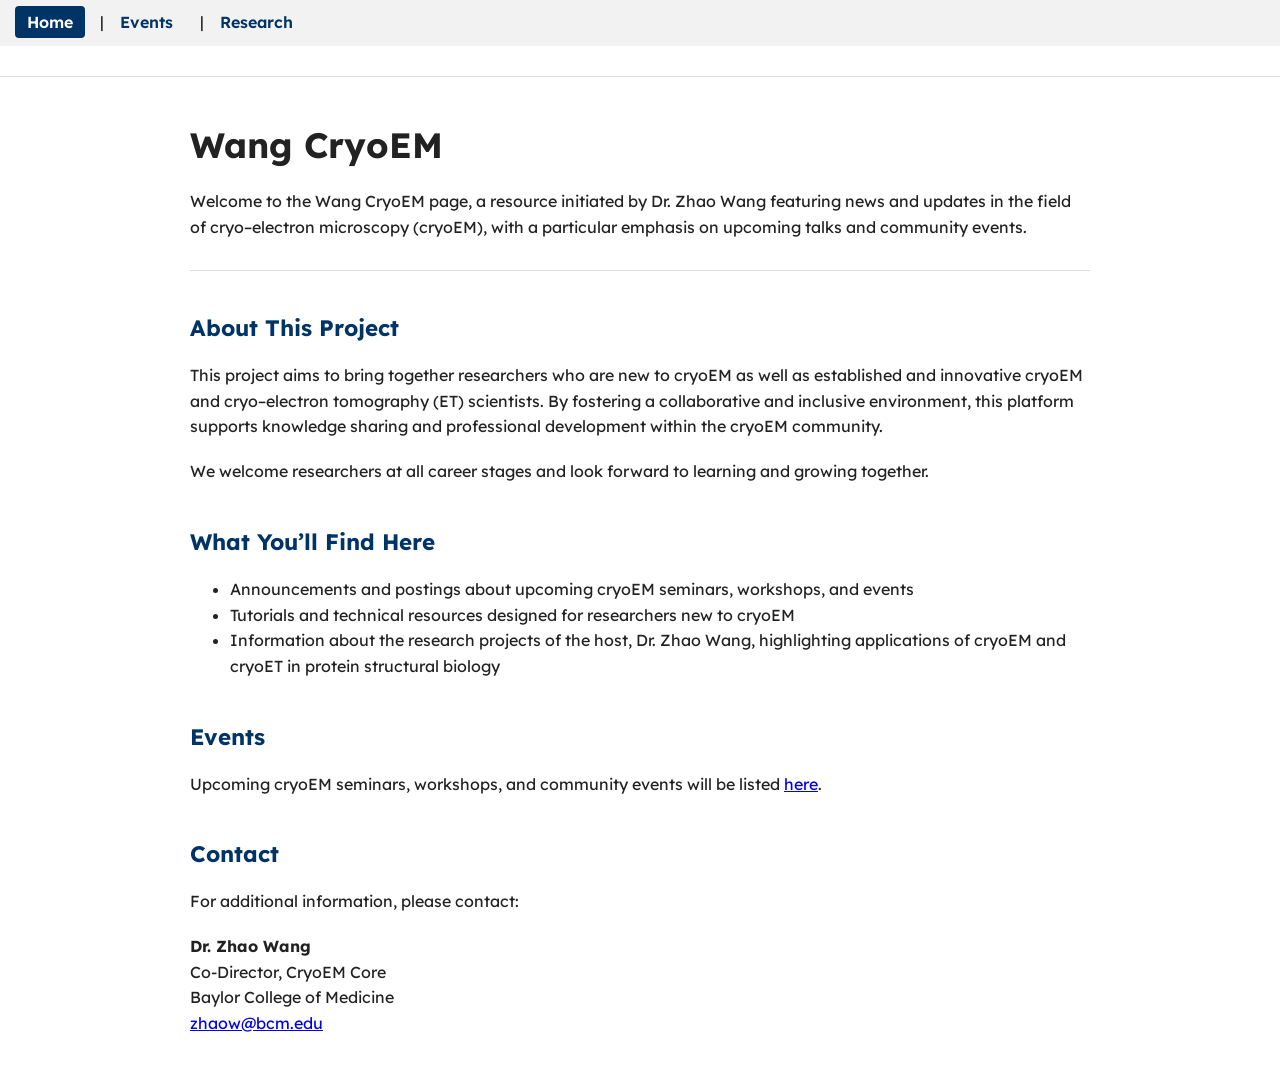
==== index.html @ 394b73b4 "Update index.html Fix comment format" ====
<!DOCTYPE html>
<html lang="en">
<head>
  <meta charset="UTF-8">
  <title>Wang CryoEM</title>

  <!-- Loads Lexend font: professional and dyslexia-friendly -->
  <link
  href="https://fonts.googleapis.com/css2?family=Lexend:wght@300;400;500;600&display=swap"
  rel="stylesheet">
  <link rel="stylesheet" href="style.css">
</head>
<body>


<nav>
  <a href="index.html" class="active">Home</a>|
  <a href="events.html">Events</a>|
  <a href="research.html">Research</a>
</nav>
<hr>

<main>  
  <h1>Wang CryoEM</h1>

   <p>
    Welcome to the Wang CryoEM page, a resource initiated by Dr. Zhao Wang
    featuring news and updates in the field of cryo–electron microscopy (cryoEM),
    with a particular emphasis on upcoming talks and community events.
    </p>
  <hr>

  <h2>About This Project</h2>
  <p>
    This project aims to bring together researchers who are new to cryoEM
    as well as established and innovative cryoEM and cryo–electron tomography (ET)
    scientists. By fostering a collaborative and inclusive environment,
    this platform supports knowledge sharing and professional development
    within the cryoEM community.
  </p>
  <p>
    We welcome researchers at all career stages and look forward to learning
    and growing together.
  </p>

  <h2>What You’ll Find Here</h2>
  <ul>
    <li>Announcements and postings about upcoming cryoEM seminars, workshops, and events</li>
    <li>Tutorials and technical resources designed for researchers new to cryoEM</li>
    <li>Information about the research projects of the host, Dr. Zhao Wang, highlighting
        applications of cryoEM and cryoET in protein structural biology</li>
  </ul>


  <h2>Events</h2>
  <p>
    Upcoming cryoEM seminars, workshops, and community events
    will be listed <a href="events.html">here</a>.
  </p>

  <h2>Contact</h2>
  <p>
    For additional information, please contact:
  </p>
  <p>
    <strong>Dr. Zhao Wang</strong><br>
    Co-Director, CryoEM Core<br>
    Baylor College of Medicine<br>
    <a href="mailto:zhaow@bcm.edu">zhaow@bcm.edu</a>
  </p>

</main>
</body>
</html>
---- style.css ----
/* --- Navigation Bar --- */

nav {
  background-color: #f2f2f2;   /* light gray background */
  padding: 10px 15px;
}

/* Style the links inside the nav */
nav a {
  text-decoration: none;       /* remove underline */
  color: #003366;              /* deep academic blue */
  font-weight: 600;
  margin-right: 15px;
  padding: 6px 12px;
  border-radius: 4px;
}

/* Hover effect */
nav a:hover {
  background-color: #dbe6f2;   /* soft blue highlight */
}

/* Highlight current page link in the nav to indicate
this is the current location of the guest */
nav a.active {
  background-color: #003366;   /* deep academic blue */
  color: white;
}

/* --- Global Typography --- */
body {
  font-family: "Lexend", -apple-system, BlinkMacSystemFont,
               "Segoe UI", Roboto, Helvetica, Arial, sans-serif;
  font-size: 16px;
  line-height: 1.6;
  color: #222;
  margin: 0;
}

/* --- Page Layout --- */
main {
  max-width: 900px;
  margin: 40px auto;
  padding: 0 20px;
}

/* --- Headings --- */
h1 {
  font-size: 2.2em;
  margin-bottom: 0.4em;
}
h2 {
  font-size: 1.4em;
  margin-top: 1.8em;
  margin-bottom: 0.4em;
  color: #003366;
}

/* --- Paragraph Text Spacing --- */
p {
  margin-bottom: 1.2em;
}


/* --- Horizontal Dividers --- */
hr {
  border: none;
  border-top: 1px solid #ddd;
  margin: 30px 0;
}
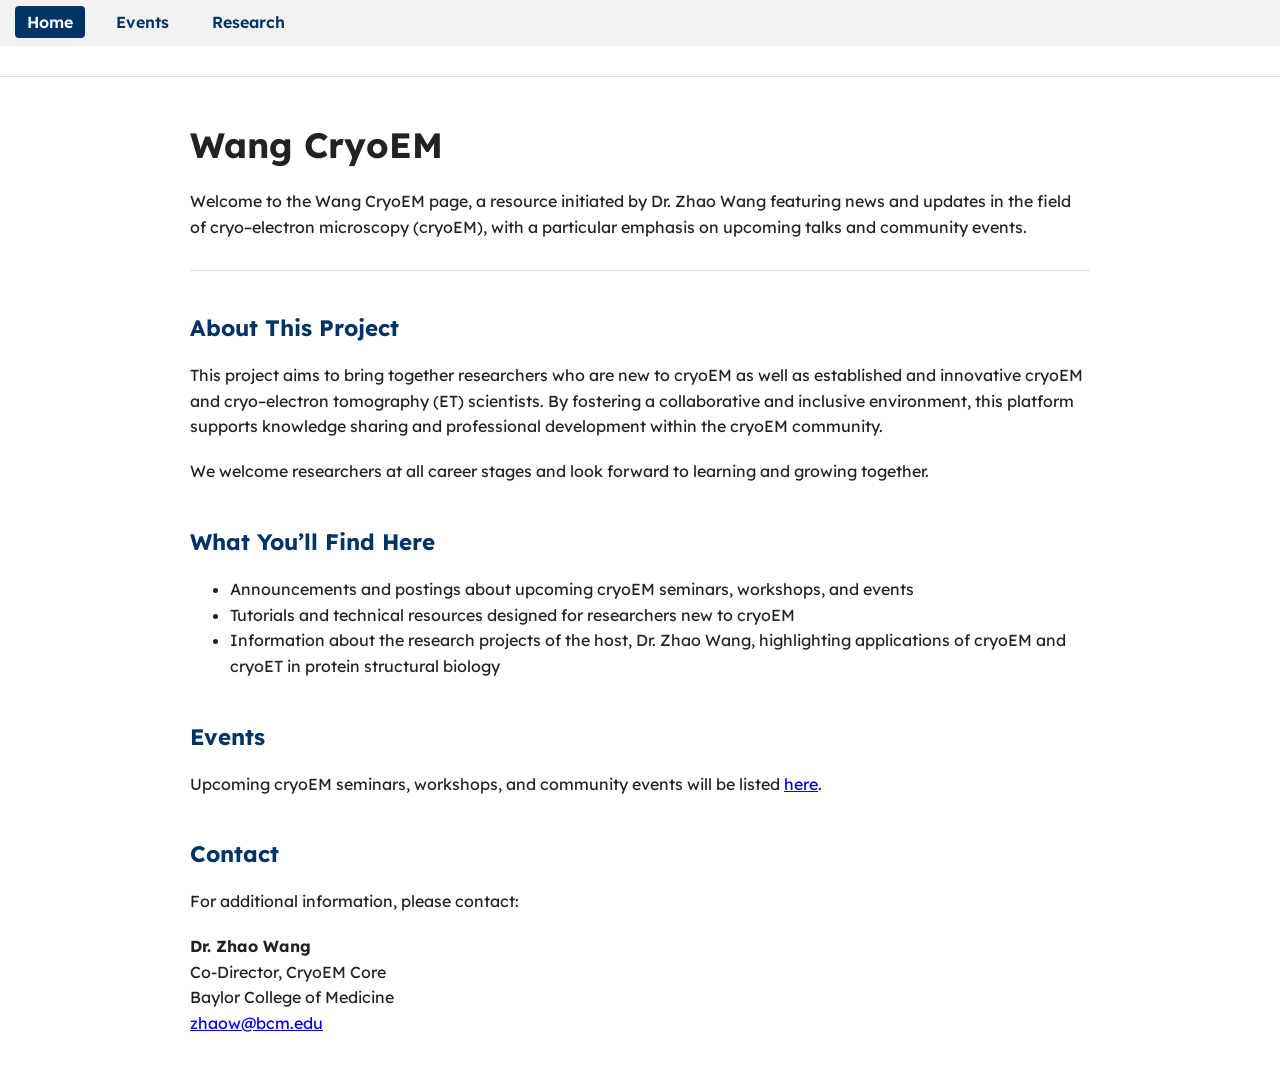
==== commit df739916: "Update index.html Update nav section" ====
--- a/index.html
+++ b/index.html
@@ -15,8 +15,8 @@
 
 
 <nav>
-  <a href="index.html" class="active">Home</a>|
-  <a href="events.html">Events</a>|
+  <a href="index.html" class="active">Home</a>
+  <a href="events.html">Events</a>
   <a href="research.html">Research</a>
 </nav>
 <hr>
--- a/style.css
+++ b/style.css
@@ -38,6 +38,13 @@
   margin: 0;
 }
 
+/* --- Navigation Layout --- */
+.nav-inner {
+  max-width: 900px;
+  margin: 0 auto;
+  padding: 0 20px;
+}
+
 /* --- Page Layout --- */
 main {
   max-width: 900px;
@@ -62,7 +69,6 @@
   margin-bottom: 1.2em;
 }
 
-
 /* --- Horizontal Dividers --- */
 hr {
   border: none;
@@ -70,3 +76,4 @@
   margin: 30px 0;
 }
 
+
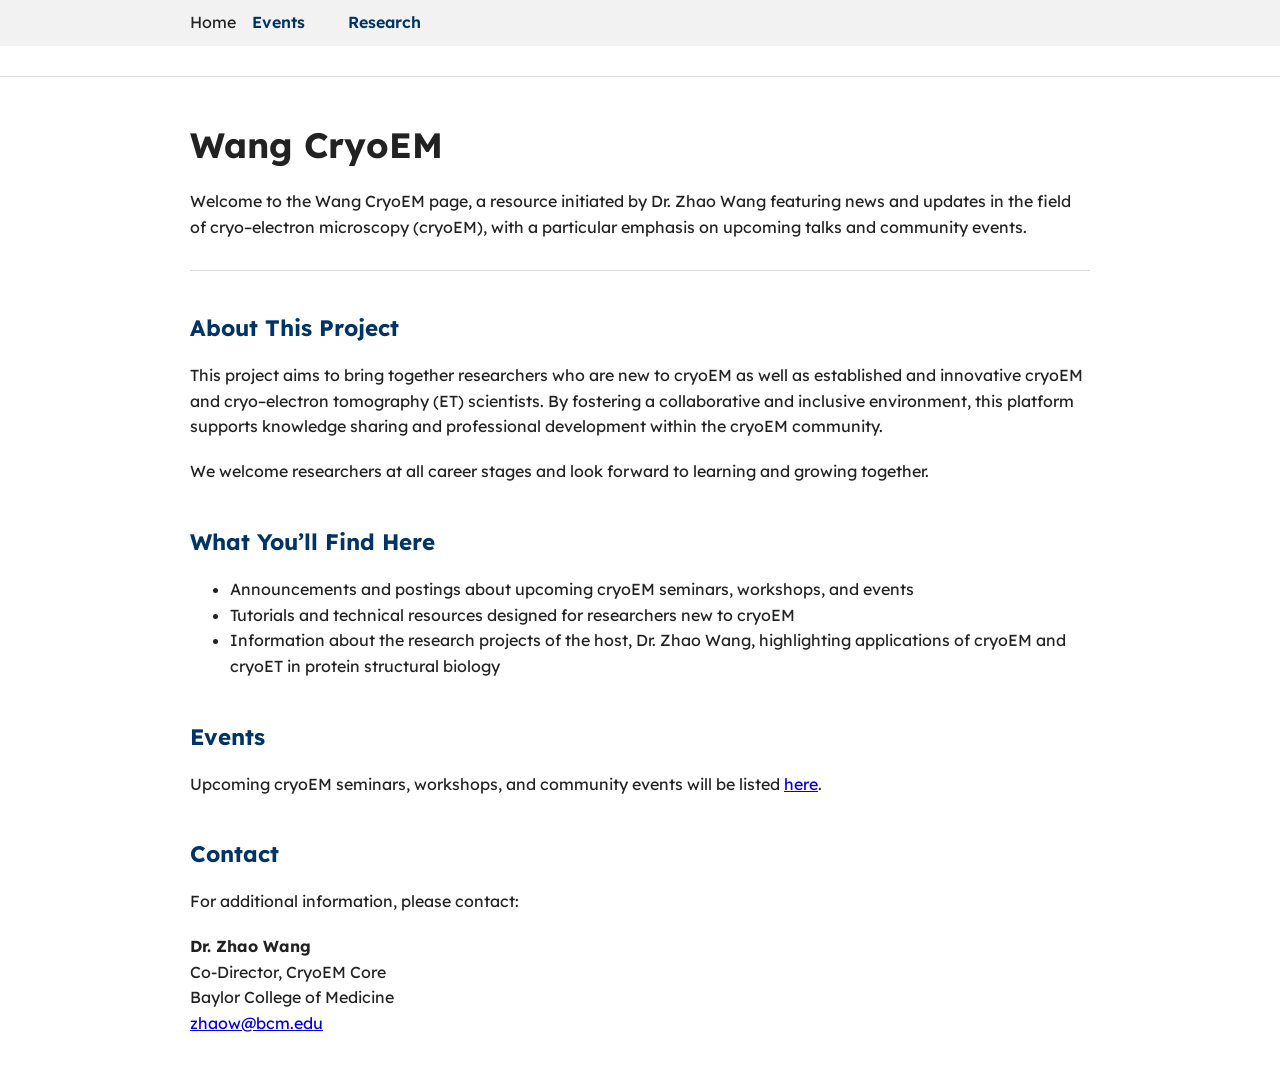
==== commit 4cb0aff5: "Update index.html Debug nav" ====
--- a/index.html
+++ b/index.html
@@ -15,9 +15,11 @@
 
 
 <nav>
+  <div class="nav-inner"
   <a href="index.html" class="active">Home</a>
   <a href="events.html">Events</a>
   <a href="research.html">Research</a>
+  </div>
 </nav>
 <hr>
 
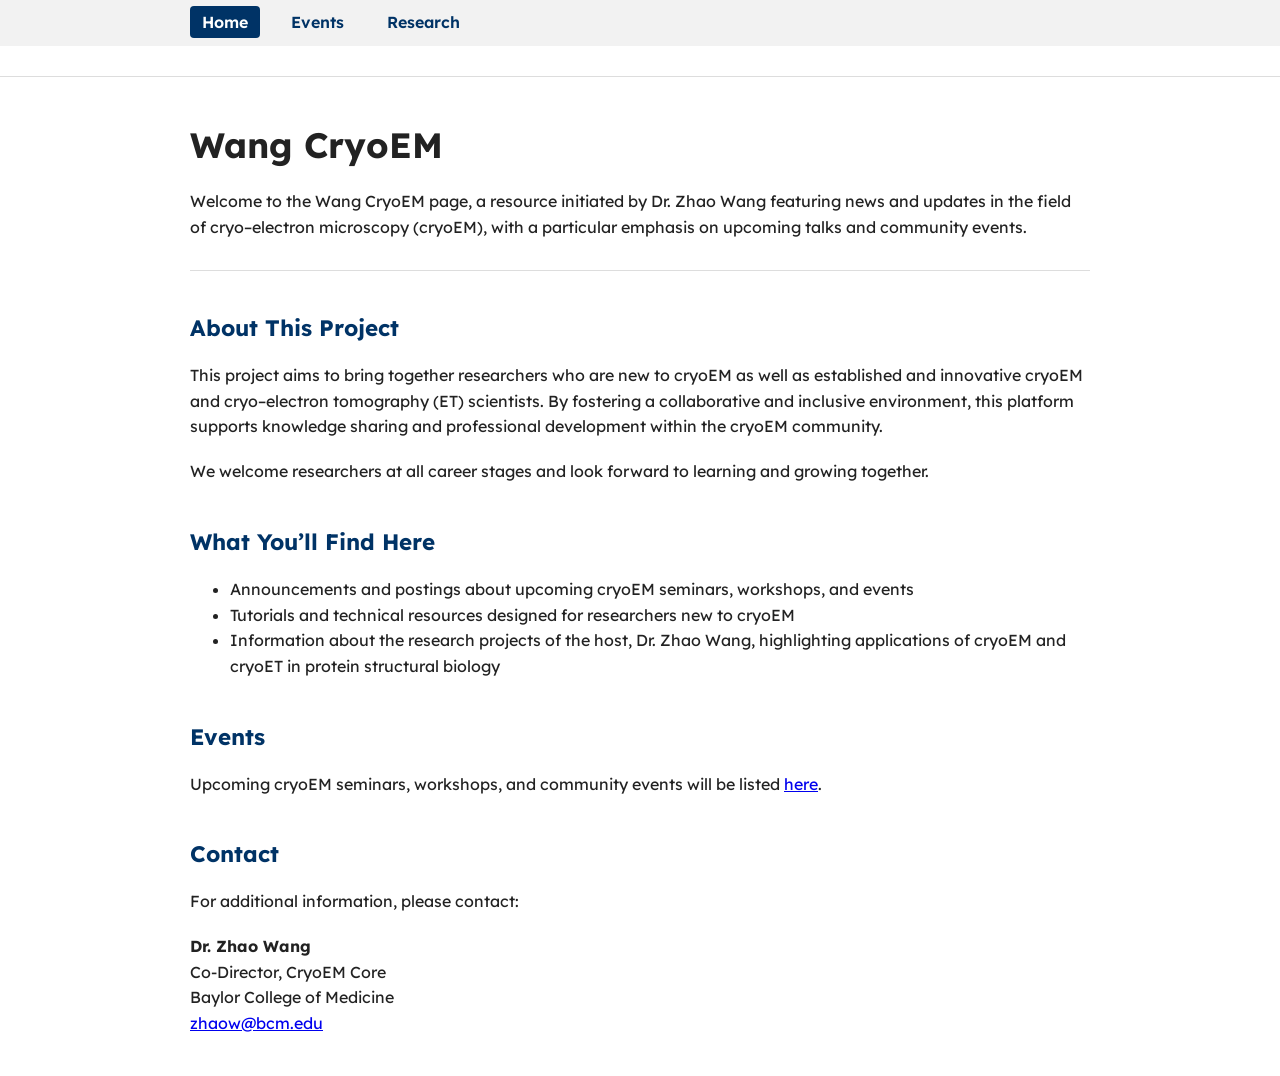
==== commit bf880372: "Update index.html Nav adjustment" ====
--- a/index.html
+++ b/index.html
@@ -15,7 +15,7 @@
 
 
 <nav>
-  <div class="nav-inner"
+  <div class="nav-inner">
   <a href="index.html" class="active">Home</a>
   <a href="events.html">Events</a>
   <a href="research.html">Research</a>
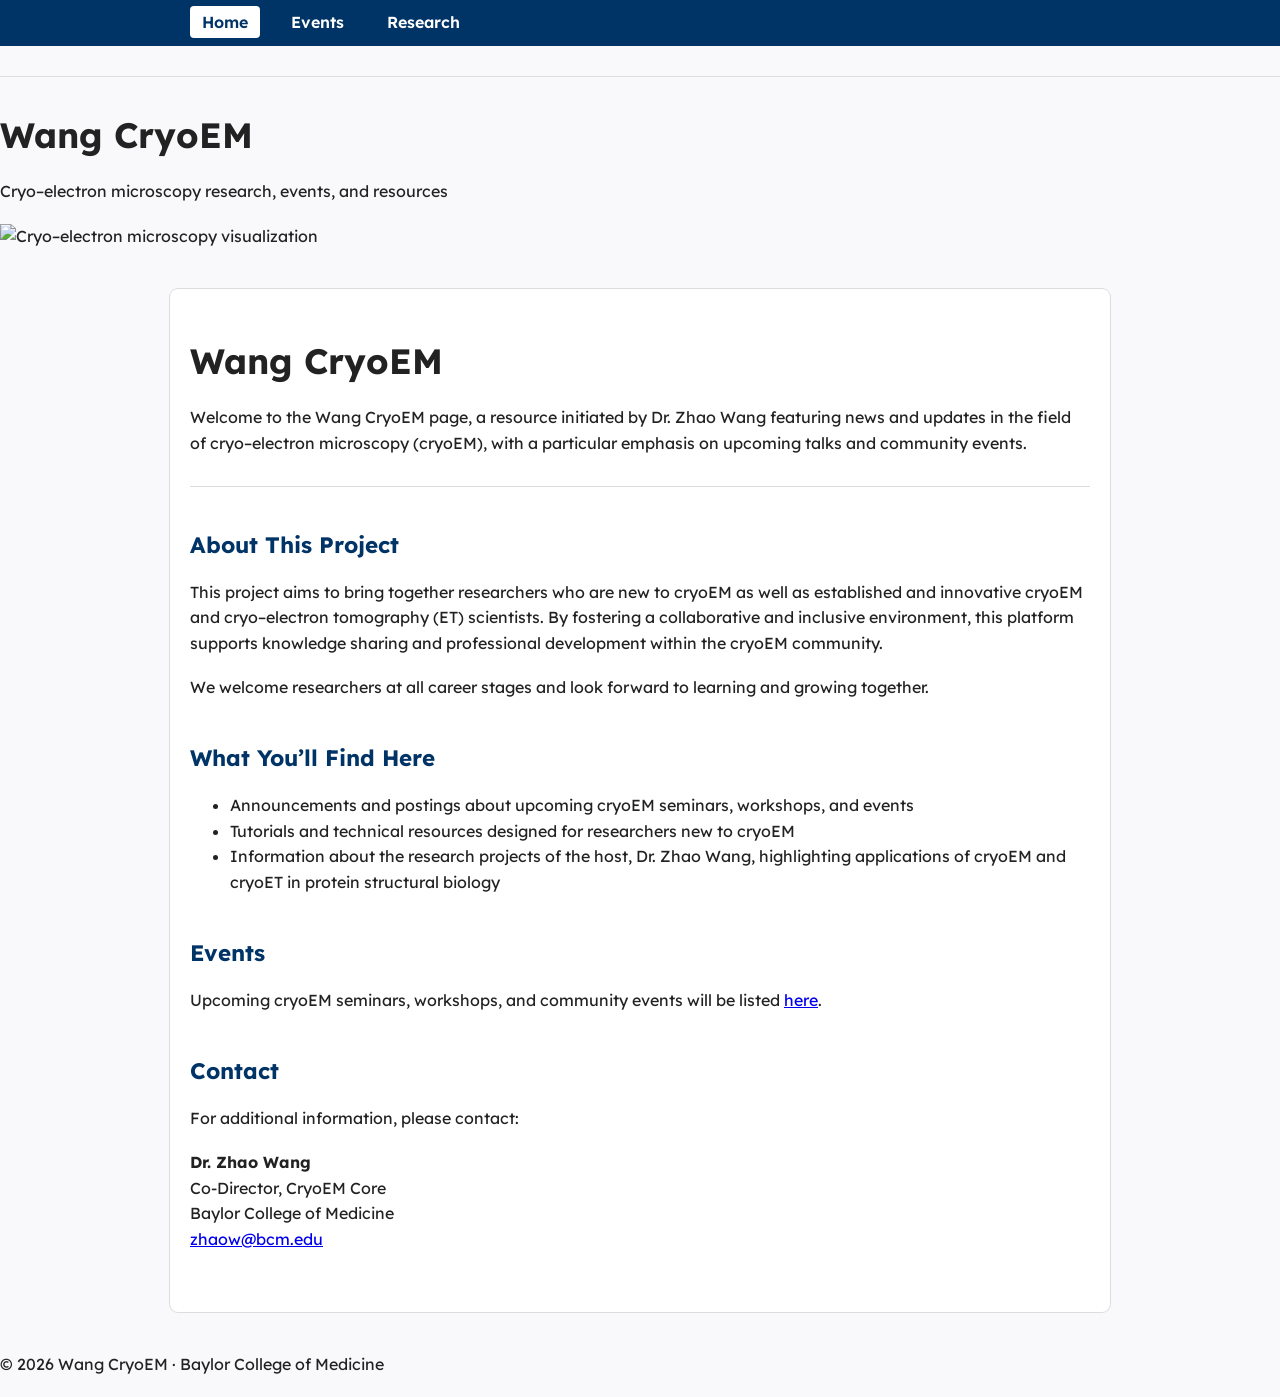
==== commit 17eebb12: "Update index.html Add header and footer" ====
--- a/index.html
+++ b/index.html
@@ -23,6 +23,21 @@
 </nav>
 <hr>
 
+<header>
+  <div class="header-inner">
+    <h1 class="site-title">Wang CryoEM</h1>
+    <p class="site-tagline">
+      Cryo–electron microscopy research, events, and resources
+    </p>
+  </div>
+
+  <img
+    src="header-image.jpg"
+    alt="Cryo–electron microscopy visualization"
+    class="header-image"
+  >
+</header>
+  
 <main>  
   <h1>Wang CryoEM</h1>
 
@@ -73,5 +88,14 @@
   </p>
 
 </main>
+
+<footer>
+  <div class="footer-inner">
+    <p>
+      © 2026 Wang CryoEM · Baylor College of Medicine
+    </p>
+  </div>
+</footer>
+  
 </body>
 </html>
--- a/style.css
+++ b/style.css
@@ -2,14 +2,15 @@
 /* --- Navigation Bar --- */
 
 nav {
-  background-color: #f2f2f2;   /* light gray background */
+  background-color: #003366;   /* deep academic blue */
   padding: 10px 15px;
 }
 
 /* Style the links inside the nav */
 nav a {
   text-decoration: none;       /* remove underline */
-  color: #003366;              /* deep academic blue */
+  color: white;
+  transition: background-color 0.2s ease, color 0.2s ease;
   font-weight: 600;
   margin-right: 15px;
   padding: 6px 12px;
@@ -18,14 +19,14 @@
 
 /* Hover effect */
 nav a:hover {
-  background-color: #dbe6f2;   /* soft blue highlight */
+  background-color: #005fa3;   /* blue highlight */
 }
 
 /* Highlight current page link in the nav to indicate
 this is the current location of the guest */
 nav a.active {
-  background-color: #003366;   /* deep academic blue */
-  color: white;
+  background-color: white;
+  color: #003366;   /* deep academic blue */
 }
 
 /* --- Global Typography --- */
@@ -49,7 +50,12 @@
 main {
   max-width: 900px;
   margin: 40px auto;
-  padding: 0 20px;
+  padding: 20px 20px 40px 20px;
+
+  /* Visual framing by making background distinct */
+  background-color: white;
+  border-radius: 8px;
+  box-shadow: 0 0 0 1px #ddd;
 }
 
 /* --- Headings --- */
@@ -76,4 +82,9 @@
   margin: 30px 0;
 }
 
+/* --- Page Background --- */
+body {
+  background-color: #f9f9fb;
+}
 
+
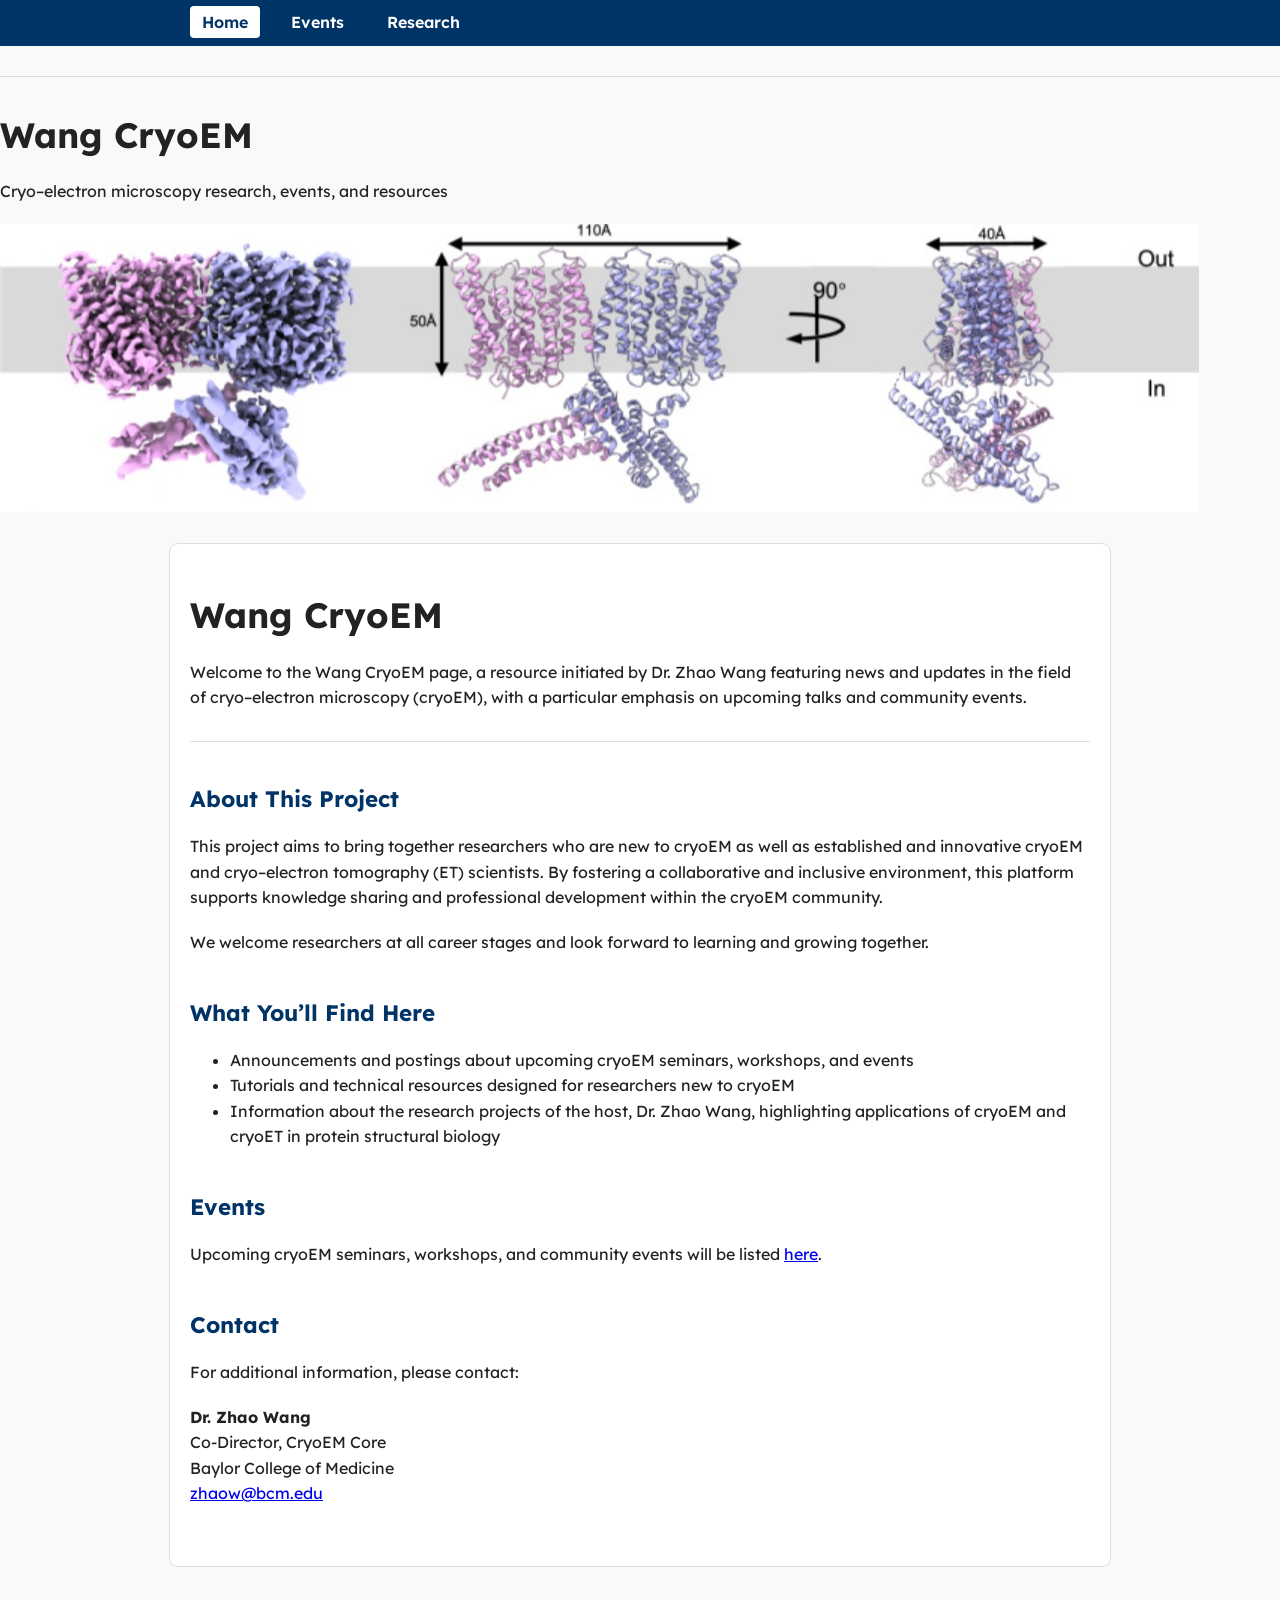
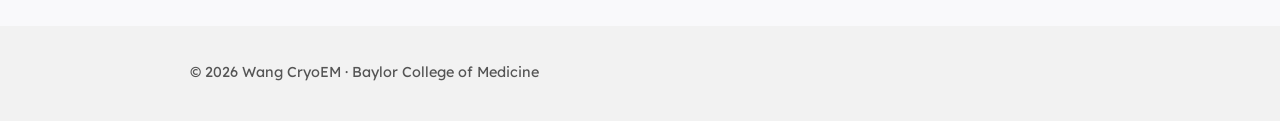
==== commit ad3cda9a: "Update index.html Header design adjustment" ====
--- a/index.html
+++ b/index.html
@@ -23,20 +23,21 @@
 </nav>
 <hr>
 
-<header>
-  <div class="header-inner">
+
+<header class="site-header">
+  <div class="header-text">
     <h1 class="site-title">Wang CryoEM</h1>
     <p class="site-tagline">
       Cryo–electron microscopy research, events, and resources
     </p>
   </div>
 
-  <img
-    src="header-image.jpg"
-    alt="Cryo–electron microscopy visualization"
-    class="header-image"
-  >
+  <div class="header-image">
+    <img src="header-image.jpg"
+         alt="Cryo-electron microscopy imagery">
+  </div>
 </header>
+
   
 <main>  
   <h1>Wang CryoEM</h1>
--- a/style.css
+++ b/style.css
@@ -1,6 +1,5 @@
 
 /* --- Navigation Bar --- */
-
 nav {
   background-color: #003366;   /* deep academic blue */
   padding: 10px 15px;
@@ -27,6 +26,14 @@
 nav a.active {
   background-color: white;
   color: #003366;   /* deep academic blue */
+}
+
+/* --- Header Image --- */
+.header-image {
+  width: 100%;
+  max-height: 280px;
+  object-fit: cover;
+  display: block;
 }
 
 /* --- Global Typography --- */
@@ -88,3 +95,17 @@
 }
 
 
+/* --- Footer --- */
+footer {
+  background-color: #f2f2f2;
+  margin-top: 60px;
+}
+.footer-inner {
+  max-width: 900px;
+  margin: 0 auto;
+  padding: 20px;
+  font-size: 0.9rem;
+  color: #555;
+}
+
+
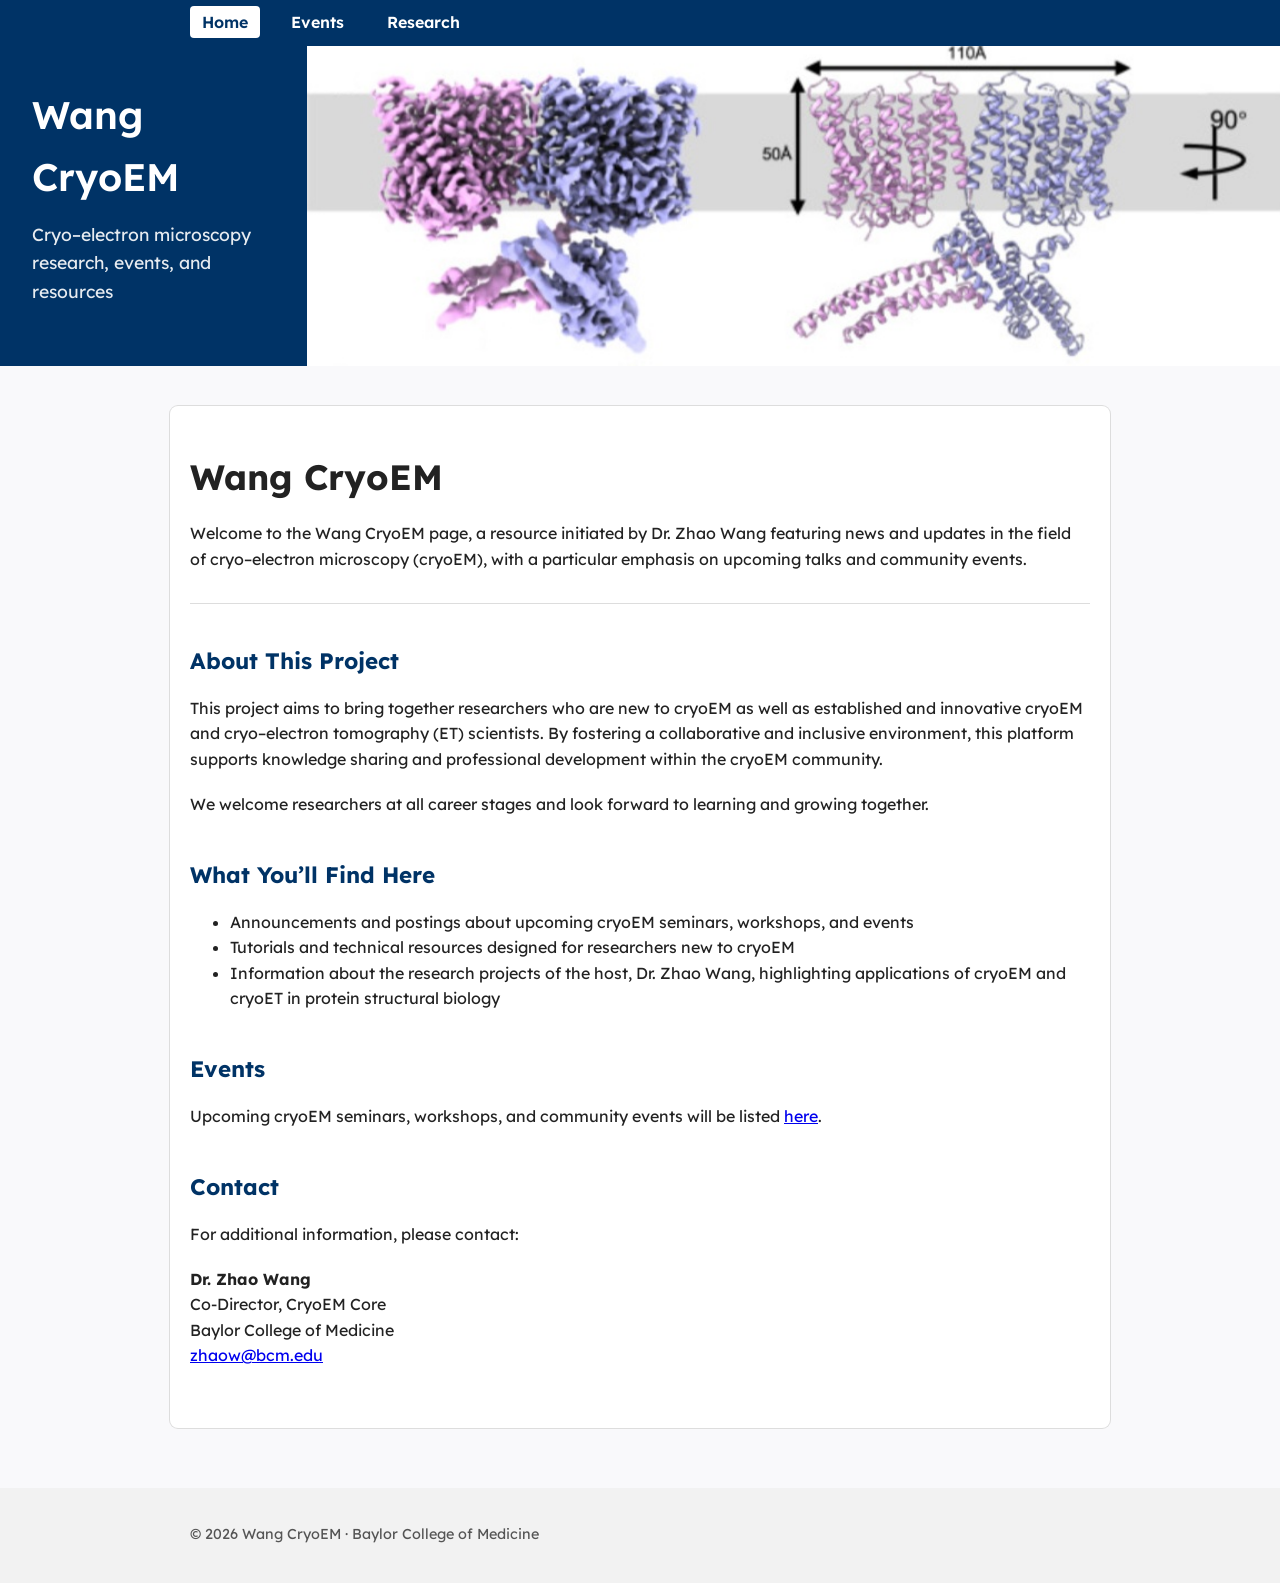
==== commit 401eca01: "Update index.html Remove a line that is no longer necessary" ====
--- a/index.html
+++ b/index.html
@@ -13,7 +13,6 @@
 </head>
 <body>
 
-
 <nav>
   <div class="nav-inner">
   <a href="index.html" class="active">Home</a>
@@ -21,8 +20,6 @@
   <a href="research.html">Research</a>
   </div>
 </nav>
-<hr>
-
 
 <header class="site-header">
   <div class="header-text">
@@ -37,7 +34,6 @@
          alt="Cryo-electron microscopy imagery">
   </div>
 </header>
-
   
 <main>  
   <h1>Wang CryoEM</h1>
--- a/style.css
+++ b/style.css
@@ -28,13 +28,45 @@
   color: #003366;   /* deep academic blue */
 }
 
-/* --- Header Image --- */
+
+/* --- Split Header Layout --- */
+.site-header {
+  display: flex;
+  min-height: 320px;
+  background-color: #003366;
+}
+/* Left: text */
+.header-text {
+  flex: 0.6;
+  max-width: 380px;
+  color: white;
+  display: flex;
+  flex-direction: column;
+  justify-content: center;
+  padding: 32px;
+}
+/* Right: image */
 .header-image {
+  flex: 2.4;
+}
+.header-image img {
   width: 100%;
-  max-height: 280px;
+  height: 100%;
   object-fit: cover;
+  object-position: center left;
   display: block;
 }
+.site-title {
+  margin: 0;
+  font-size: 2.4rem;
+  font-weight: 600;
+}
+.site-tagline {
+  margin-top: 12px;
+  font-size: 1.1rem;
+  opacity: 0.9;
+}
+
 
 /* --- Global Typography --- */
 body {
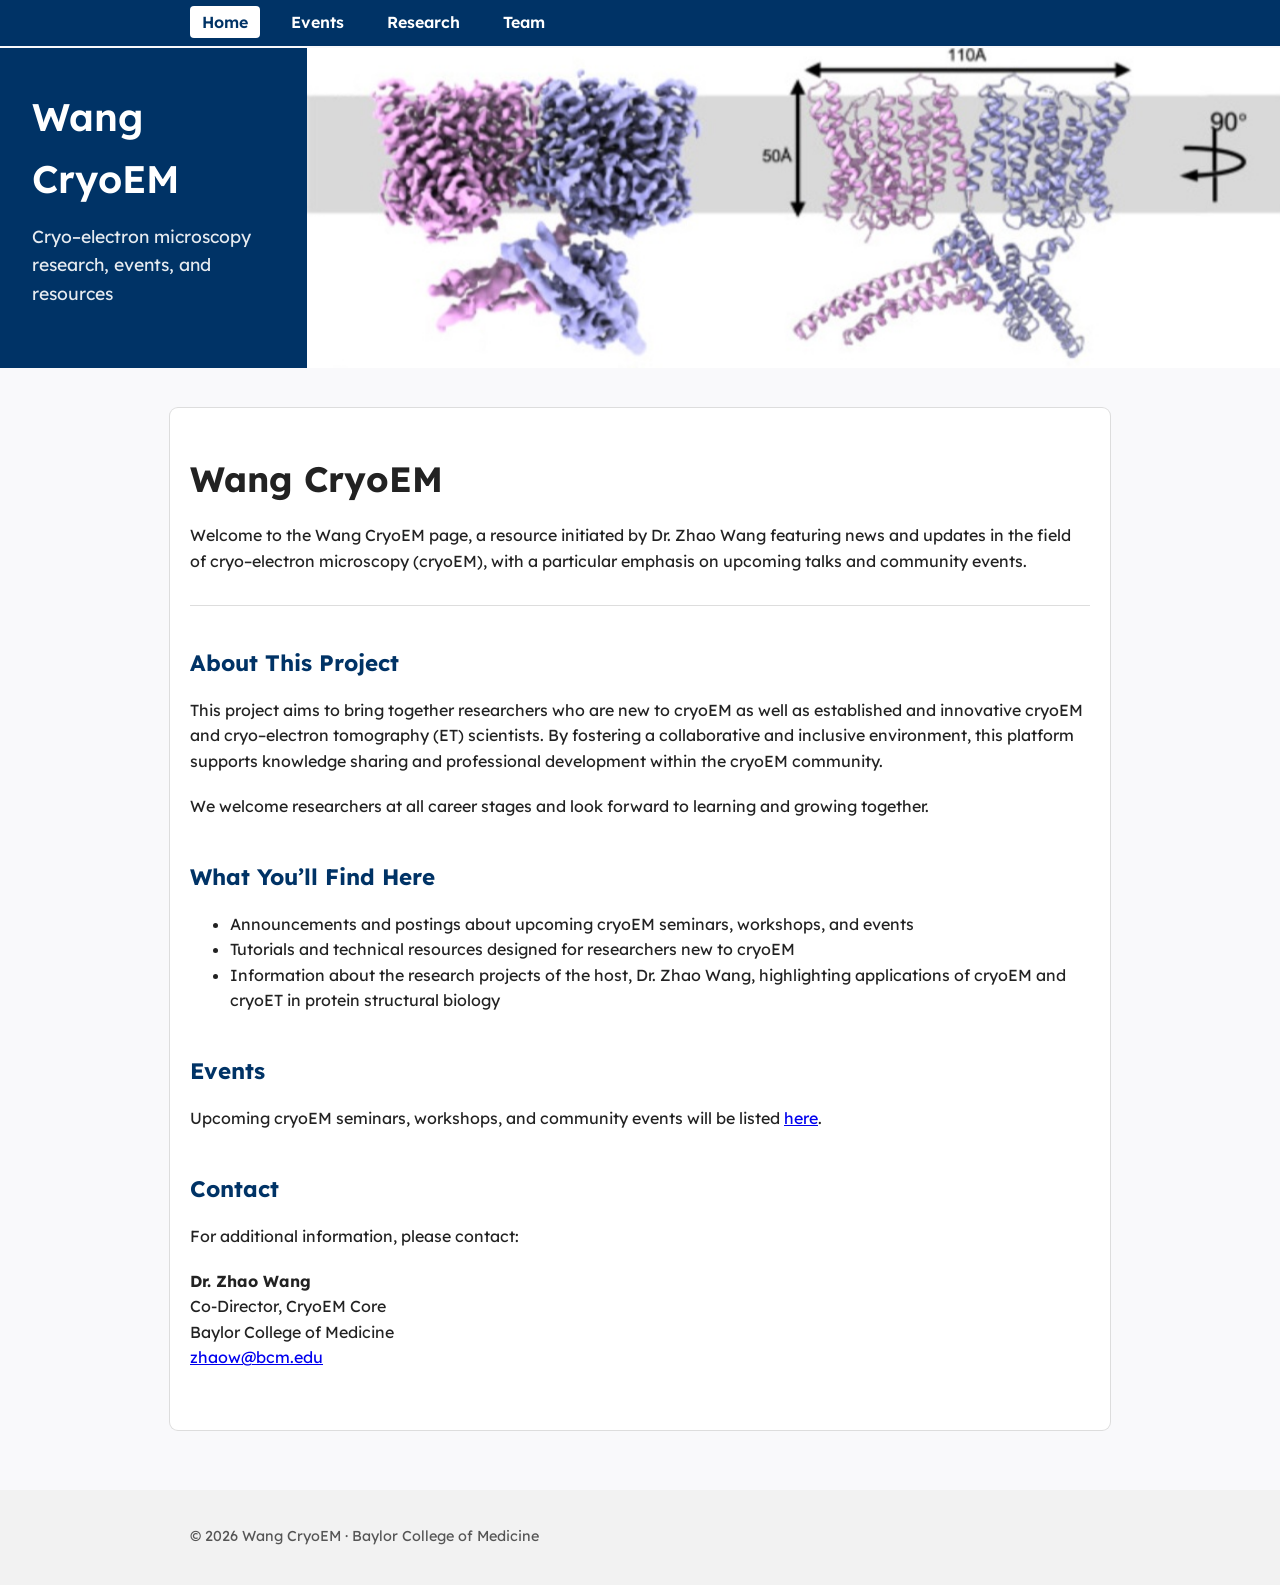
==== commit 640e092f: "Update index.html Add link to Team page" ====
--- a/index.html
+++ b/index.html
@@ -18,6 +18,7 @@
   <a href="index.html" class="active">Home</a>
   <a href="events.html">Events</a>
   <a href="research.html">Research</a>
+  <a href="team.html">Team</a>
   </div>
 </nav>
 
--- a/style.css
+++ b/style.css
@@ -3,6 +3,7 @@
 nav {
   background-color: #003366;   /* deep academic blue */
   padding: 10px 15px;
+  border-bottom: 2px solid #f9f9fb;  /* light gray line under nav */
 }
 
 /* Style the links inside the nav */
